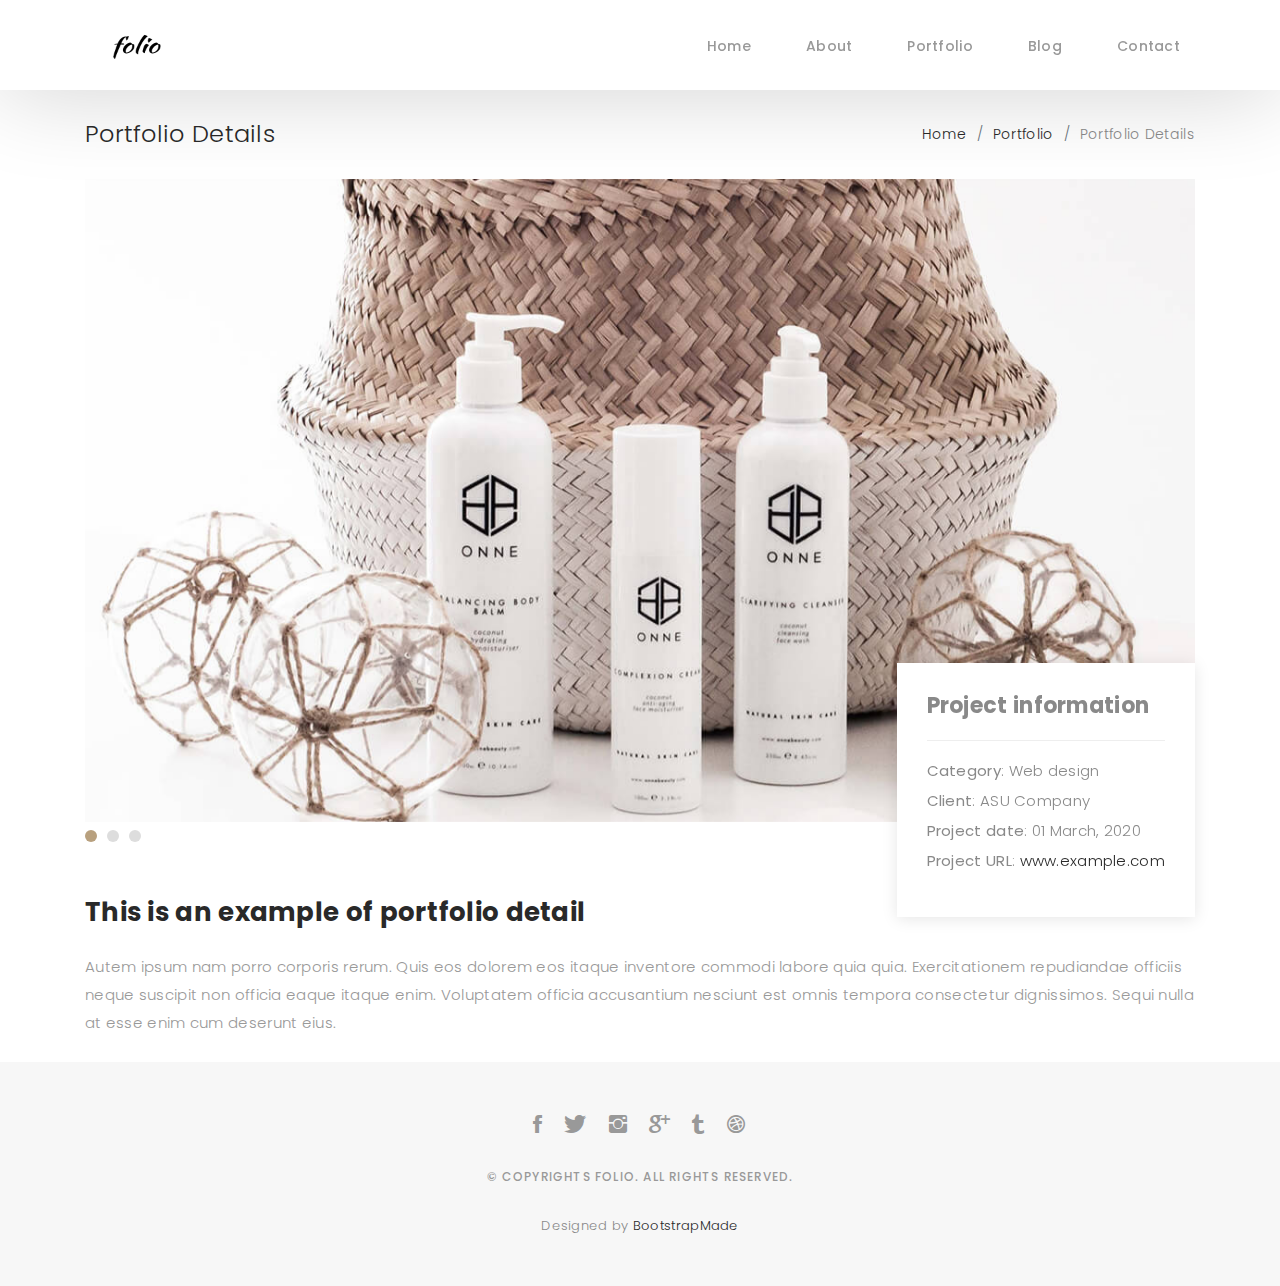
==== portfolio-details.html @ d35673fa "initial commit" ====
<!DOCTYPE html>
<html lang="en">

<head>
  <meta charset="utf-8">
  <meta content="width=device-width, initial-scale=1.0" name="viewport">

  <title>Portfolio Details - Folio Bootstrap Template</title>
  <meta content="" name="descriptison">
  <meta content="" name="keywords">

  <!-- Favicons -->
  <link href="assets/img/favicon.png" rel="icon">
  <link href="assets/img/apple-touch-icon.png" rel="apple-touch-icon">

  <!-- Google Fonts -->
  <link href="https://fonts.googleapis.com/css?family=Poppins:300,300i,400,400i,500,500i,600,600i,700,700i|Playfair+Display:400,400i,500,500i,600,600i,700,700i,900,900i" rel="stylesheet">

  <!-- Vendor CSS Files -->
  <link href="assets/vendor/bootstrap/css/bootstrap.min.css" rel="stylesheet">
  <link href="assets/vendor/hover/hover.min.css" rel="stylesheet">
  <link href="assets/vendor/ionicons/css/ionicons.min.css" rel="stylesheet">
  <link href="assets/vendor/boxicons/css/boxicons.min.css" rel="stylesheet">
  <link href="assets/vendor/venobox/venobox.css" rel="stylesheet">
  <link href="assets/vendor/owl.carousel/assets/owl.carousel.min.css" rel="stylesheet">

  <!-- Template Main CSS File -->
  <link href="assets/css/style.css" rel="stylesheet">

  <!-- =======================================================
  * Template Name: Folio - v2.1.0
  * Template URL: https://bootstrapmade.com/folio-bootstrap-portfolio-template/
  * Author: BootstrapMade.com
  * License: https://bootstrapmade.com/license/
  ======================================================== -->
</head>

<body>

  <!-- ======= Navbar ======= -->
  <nav id="main-nav" class="subpage-nav">
    <div class="row">
      <div class="container">

        <div class="logo">
          <a href="index.html"><img src="assets/img//logo.png" alt="logo"></a>
        </div>

        <div class="responsive"><i data-icon="m" class="ion-navicon-round"></i></div>

        <ul class="nav-menu list-unstyled">
          <li><a href="index.html" class="smoothScroll">Home</a></li>
          <li><a href="#about" class="smoothScroll">About</a></li>
          <li><a href="#portfolio" class="smoothScroll">Portfolio</a></li>
          <li><a href="#journal" class="smoothScroll">Blog</a></li>
          <li><a href="#contact" class="smoothScroll">Contact</a></li>
        </ul>

      </div>
    </div>
  </nav><!-- End Navbar -->

  <main id="main">

    <!-- ======= Breadcrumbs Section ======= -->
    <section class="breadcrumbs">
      <div class="container">

        <div class="d-flex justify-content-between align-items-center">
          <h2>Portfolio Details</h2>
          <ol>
            <li><a href="index.html">Home</a></li>
            <li><a href="portfolio.html">Portfolio</a></li>
            <li>Portfolio Details</li>
          </ol>
        </div>

      </div>
    </section><!-- Breadcrumbs Section -->

    <!-- ======= Portfolio Details Section ======= -->
    <section class="portfolio-details">
      <div class="container">

        <div class="portfolio-details-container">

          <div class="owl-carousel portfolio-details-carousel">
            <img src="assets/img/portfolio/portfolio-details-1.jpg" class="img-fluid" alt="">
            <img src="assets/img/portfolio/portfolio-details-2.jpg" class="img-fluid" alt="">
            <img src="assets/img/portfolio/portfolio-details-3.jpg" class="img-fluid" alt="">
          </div>

          <div class="portfolio-info">
            <h3>Project information</h3>
            <ul>
              <li><strong>Category</strong>: Web design</li>
              <li><strong>Client</strong>: ASU Company</li>
              <li><strong>Project date</strong>: 01 March, 2020</li>
              <li><strong>Project URL</strong>: <a href="#">www.example.com</a></li>
            </ul>
          </div>

        </div>

        <div class="portfolio-description">
          <h2>This is an example of portfolio detail</h2>
          <p>
            Autem ipsum nam porro corporis rerum. Quis eos dolorem eos itaque inventore commodi labore quia quia. Exercitationem repudiandae officiis neque suscipit non officia eaque itaque enim. Voluptatem officia accusantium nesciunt est omnis tempora consectetur dignissimos. Sequi nulla at esse enim cum deserunt eius.
          </p>
        </div>
      </div>
    </section><!-- End Portfolio Details Section -->

  </main><!-- End #main -->

  <!-- ======= Footer ======= -->
  <div id="footer" class="text-center">
    <div class="container">
      <div class="socials-media text-center">

        <ul class="list-unstyled">
          <li><a href="#"><i class="ion-social-facebook"></i></a></li>
          <li><a href="#"><i class="ion-social-twitter"></i></a></li>
          <li><a href="#"><i class="ion-social-instagram"></i></a></li>
          <li><a href="#"><i class="ion-social-googleplus"></i></a></li>
          <li><a href="#"><i class="ion-social-tumblr"></i></a></li>
          <li><a href="#"><i class="ion-social-dribbble"></i></a></li>
        </ul>

      </div>

      <p>&copy; Copyrights Folio. All rights reserved.</p>

      <div class="credits">
        <!--
        All the links in the footer should remain intact.
        You can delete the links only if you purchased the pro version.
        Licensing information: https://bootstrapmade.com/license/
        Purchase the pro version with working PHP/AJAX contact form: https://bootstrapmade.com/buy/?theme=Folio
      -->
        Designed by <a href="https://bootstrapmade.com/">BootstrapMade</a>
      </div>

    </div>
  </div><!-- End Footer -->

  <!-- Vendor JS Files -->
  <script src="assets/vendor/jquery/jquery.min.js"></script>
  <script src="assets/vendor/bootstrap/js/bootstrap.bundle.min.js"></script>
  <script src="assets/vendor/jquery.easing/jquery.easing.min.js"></script>
  <script src="assets/vendor/php-email-form/validate.js"></script>
  <script src="assets/vendor/typed/typed.js"></script>
  <script src="assets/vendor/jquery-sticky/jquery.sticky.js"></script>
  <script src="assets/vendor/isotope-layout/isotope.pkgd.min.js"></script>
  <script src="assets/vendor/venobox/venobox.min.js"></script>
  <script src="assets/vendor/owl.carousel/owl.carousel.min.js"></script>

  <!-- Template Main JS File -->
  <script src="assets/js/main.js"></script>

</body>

</html>
---- assets/vendor/venobox/venobox.css ----
/* ------ venobox.css --------*/
.vbox-overlay *, .vbox-overlay *:before, .vbox-overlay *:after{
    -webkit-backface-visibility: hidden;
    -webkit-box-sizing:border-box;
    -moz-box-sizing:border-box;
    box-sizing:border-box;
}
.vbox-overlay * { 
    -webkit-backface-visibility: visible;
    backface-visibility: visible;
}
.vbox-overlay{
    display: -webkit-flex;
    display: flex;
    -webkit-flex-direction: column;
    flex-direction: column;
    -webkit-justify-content: center;
    justify-content: center;
    -webkit-align-items: center;
    align-items: center;
    position: fixed;
    left: 0;
    top: 0;
    bottom: 0;
    right: 0;
    z-index: 999999;
}

/* ----- navigation ----- */
.vbox-title{
    width: 100%;
    height: 40px;
    float: left;
    text-align: center;
    line-height: 28px;
    font-size: 12px;
    padding: 6px 50px;
    overflow: hidden;
    position: fixed;
    display: none;
    left: 0;
    z-index: 89;
}
.vbox-close{
    cursor: pointer;
    position: fixed;
    top: -1px;
    right: 0;
    width: 50px;
    height: 40px;
    padding: 6px;
    display: block;
    background-position:10px center;
    overflow: hidden;
    font-size: 24px;
    line-height: 1;
    text-align: center;
    z-index: 99;
}
.vbox-left{
    cursor: pointer;
    position: fixed;
    left: 0;
    height: 40px;
    overflow: hidden;
    line-height: 28px;
    font-size: 12px;
    z-index: 99;
    display: flex;
    align-items:center;
}
.vbox-num{
    display: inline-block;
    margin: 6px 0 6px 15px;
}
/* ----- Social share ----- */
.vbox-share{
    line-height: 28px;
    font-size: 12px;
    overflow: hidden;
    position: fixed;
    left: 0;
    z-index: 98;
    display: flex;
    align-items:center;
    justify-content: center;
    width: 100%;
    text-align: center;
}
.vbox-share svg{
    max-height: 28px;
    width: 28px;
    z-index: 10;
    margin-left: 12px;
    margin-top: 6px;
    margin-bottom: 6px;
    vertical-align: middle;
}


/* ----- navigation ARROWS ----- */
.vbox-next, .vbox-prev{
    position: fixed;
    top: 50%;
    margin-top: -15px;
    overflow: hidden;
    cursor: pointer;
    display: block;
    width: 45px;
    height: 45px;
    z-index: 99;
}
.vbox-next span, .vbox-prev span{
    position: relative;
    width: 20px;
    height: 20px;
    border: 2px solid transparent;
    border-top-color: #B6B6B6;
    border-right-color: #B6B6B6;
    text-indent: -100px;
    position: absolute;
    top: 8px;
    display: block;
}
.vbox-prev{
    left: 15px;
}
.vbox-next{
    right: 15px;
}
.vbox-prev span{
    left: 10px;
    -ms-transform: rotate(-135deg);
    -webkit-transform: rotate(-135deg);
    transform: rotate(-135deg);
}
.vbox-next span{
    -ms-transform: rotate(45deg);
    -webkit-transform: rotate(45deg);
    transform: rotate(45deg);
    right: 10px;
}
/* ------- inline window ------ */
.vbox-inline{
    width: 420px;
    height: 315px;
    height: 70vh;
    padding: 10px;
    background: #fff;
    margin: 0 auto;
    overflow: auto;
    text-align: left;
}
/* ------- Video & iFrames window ------ */
.venoframe{
    max-width: 100%;
    width: 100%;
    border: none;
    width: 100%;
    height: 260px;
    height: 70vh;
}
.venoframe.vbvid{
    height: 260px;
}
@media (min-width: 768px) {
    .venoframe, .vbox-inline{
        width: 90%;
        height: 360px;
        height: 70vh;
    }
    .venoframe.vbvid{
        width: 640px;
        height: 360px;
    }
}
@media (min-width: 992px) {
    .venoframe, .vbox-inline{
        max-width: 1200px;
        width: 80%;
        height: 540px;
        height: 70vh;
    }
    .venoframe.vbvid{
        width: 960px;
        height: 540px;
    }
}
/* 
Please do NOT edit this part! 
or at least read this note: http://i.imgur.com/7C0ws9e.gif
*/
.vbox-open{
    overflow: hidden;
}
.vbox-container{
    position: absolute;
    left: 0;
    right: 0;
    top: 0;
    bottom: 0;
    overflow-x: hidden;
    overflow-y: scroll;
    overflow-scrolling: touch;
    -webkit-overflow-scrolling: touch;
    z-index: 20;
    max-height: 100%;

}

.vbox-content{
    text-align: center;
    float: left;
    width: 100%;
    position: relative;
    overflow: hidden;
    padding: 20px 4%;
}
.vbox-container img{
    max-width: 100%;
    height: auto;
}
.vbox-figlio{
    box-shadow: 0 0 12px rgba(0,0,0,0.19), 0 6px 6px rgba(0,0,0,0.23);
    max-width: 100%;
    text-align: initial;
}
img.vbox-figlio{
    -webkit-user-select: none;
-khtml-user-select: none;
-moz-user-select: none;
-o-user-select: none;
user-select: none;
}
.vbox-content.swipe-left{
    margin-left: -200px !important;
}
.vbox-content.swipe-right{
    margin-left: 200px !important;
}
.vbox-animated{
    webkit-transition: margin 300ms ease-out;
    transition: margin 300ms ease-out;
}

/* ---------- preloader ----------
 * SPINKIT 
 * http://tobiasahlin.com/spinkit/
-------------------------------- */
.sk-double-bounce,.sk-rotating-plane{width:40px;height:40px;margin:40px auto}.sk-rotating-plane{background-color:#333;-webkit-animation:sk-rotatePlane 1.2s infinite ease-in-out;animation:sk-rotatePlane 1.2s infinite ease-in-out}@-webkit-keyframes sk-rotatePlane{0%{-webkit-transform:perspective(120px) rotateX(0) rotateY(0);transform:perspective(120px) rotateX(0) rotateY(0)}50%{-webkit-transform:perspective(120px) rotateX(-180.1deg) rotateY(0);transform:perspective(120px) rotateX(-180.1deg) rotateY(0)}100%{-webkit-transform:perspective(120px) rotateX(-180deg) rotateY(-179.9deg);transform:perspective(120px) rotateX(-180deg) rotateY(-179.9deg)}}@keyframes sk-rotatePlane{0%{-webkit-transform:perspective(120px) rotateX(0) rotateY(0);transform:perspective(120px) rotateX(0) rotateY(0)}50%{-webkit-transform:perspective(120px) rotateX(-180.1deg) rotateY(0);transform:perspective(120px) rotateX(-180.1deg) rotateY(0)}100%{-webkit-transform:perspective(120px) rotateX(-180deg) rotateY(-179.9deg);transform:perspective(120px) rotateX(-180deg) rotateY(-179.9deg)}}.sk-double-bounce{position:relative}.sk-double-bounce .sk-child{width:100%;height:100%;border-radius:50%;background-color:#333;opacity:.6;position:absolute;top:0;left:0;-webkit-animation:sk-doubleBounce 2s infinite ease-in-out;animation:sk-doubleBounce 2s infinite ease-in-out}.sk-chasing-dots .sk-child,.sk-spinner-pulse,.sk-three-bounce .sk-child{background-color:#333;border-radius:100%}.sk-double-bounce .sk-double-bounce2{-webkit-animation-delay:-1s;animation-delay:-1s}@-webkit-keyframes sk-doubleBounce{0%,100%{-webkit-transform:scale(0);transform:scale(0)}50%{-webkit-transform:scale(1);transform:scale(1)}}@keyframes sk-doubleBounce{0%,100%{-webkit-transform:scale(0);transform:scale(0)}50%{-webkit-transform:scale(1);transform:scale(1)}}.sk-wave{margin:40px auto;width:50px;height:40px;text-align:center;font-size:10px}.sk-wave .sk-rect{background-color:#333;height:100%;width:6px;display:inline-block;-webkit-animation:sk-waveStretchDelay 1.2s infinite ease-in-out;animation:sk-waveStretchDelay 1.2s infinite ease-in-out}.sk-wave .sk-rect1{-webkit-animation-delay:-1.2s;animation-delay:-1.2s}.sk-wave .sk-rect2{-webkit-animation-delay:-1.1s;animation-delay:-1.1s}.sk-wave .sk-rect3{-webkit-animation-delay:-1s;animation-delay:-1s}.sk-wave .sk-rect4{-webkit-animation-delay:-.9s;animation-delay:-.9s}.sk-wave .sk-rect5{-webkit-animation-delay:-.8s;animation-delay:-.8s}@-webkit-keyframes sk-waveStretchDelay{0%,100%,40%{-webkit-transform:scaleY(.4);transform:scaleY(.4)}20%{-webkit-transform:scaleY(1);transform:scaleY(1)}}@keyframes sk-waveStretchDelay{0%,100%,40%{-webkit-transform:scaleY(.4);transform:scaleY(.4)}20%{-webkit-transform:scaleY(1);transform:scaleY(1)}}.sk-wandering-cubes{margin:40px auto;width:40px;height:40px;position:relative}.sk-wandering-cubes .sk-cube{background-color:#333;width:10px;height:10px;position:absolute;top:0;left:0;-webkit-animation:sk-wanderingCube 1.8s ease-in-out -1.8s infinite both;animation:sk-wanderingCube 1.8s ease-in-out -1.8s infinite both}.sk-chasing-dots,.sk-spinner-pulse{width:40px;height:40px;margin:40px auto}.sk-wandering-cubes .sk-cube2{-webkit-animation-delay:-.9s;animation-delay:-.9s}@-webkit-keyframes sk-wanderingCube{0%{-webkit-transform:rotate(0);transform:rotate(0)}25%{-webkit-transform:translateX(30px) rotate(-90deg) scale(.5);transform:translateX(30px) rotate(-90deg) scale(.5)}50%{-webkit-transform:translateX(30px) translateY(30px) rotate(-179deg);transform:translateX(30px) translateY(30px) rotate(-179deg)}50.1%{-webkit-transform:translateX(30px) translateY(30px) rotate(-180deg);transform:translateX(30px) translateY(30px) rotate(-180deg)}75%{-webkit-transform:translateX(0) translateY(30px) rotate(-270deg) scale(.5);transform:translateX(0) translateY(30px) rotate(-270deg) scale(.5)}100%{-webkit-transform:rotate(-360deg);transform:rotate(-360deg)}}@keyframes sk-wanderingCube{0%{-webkit-transform:rotate(0);transform:rotate(0)}25%{-webkit-transform:translateX(30px) rotate(-90deg) scale(.5);transform:translateX(30px) rotate(-90deg) scale(.5)}50%{-webkit-transform:translateX(30px) translateY(30px) rotate(-179deg);transform:translateX(30px) translateY(30px) rotate(-179deg)}50.1%{-webkit-transform:translateX(30px) translateY(30px) rotate(-180deg);transform:translateX(30px) translateY(30px) rotate(-180deg)}75%{-webkit-transform:translateX(0) translateY(30px) rotate(-270deg) scale(.5);transform:translateX(0) translateY(30px) rotate(-270deg) scale(.5)}100%{-webkit-transform:rotate(-360deg);transform:rotate(-360deg)}}.sk-spinner-pulse{-webkit-animation:sk-pulseScaleOut 1s infinite ease-in-out;animation:sk-pulseScaleOut 1s infinite ease-in-out}@-webkit-keyframes sk-pulseScaleOut{0%{-webkit-transform:scale(0);transform:scale(0)}100%{-webkit-transform:scale(1);transform:scale(1);opacity:0}}@keyframes sk-pulseScaleOut{0%{-webkit-transform:scale(0);transform:scale(0)}100%{-webkit-transform:scale(1);transform:scale(1);opacity:0}}.sk-chasing-dots{position:relative;text-align:center;-webkit-animation:sk-chasingDotsRotate 2s infinite linear;animation:sk-chasingDotsRotate 2s infinite linear}.sk-chasing-dots .sk-child{width:60%;height:60%;display:inline-block;position:absolute;top:0;-webkit-animation:sk-chasingDotsBounce 2s infinite ease-in-out;animation:sk-chasingDotsBounce 2s infinite ease-in-out}.sk-chasing-dots .sk-dot2{top:auto;bottom:0;-webkit-animation-delay:-1s;animation-delay:-1s}@-webkit-keyframes sk-chasingDotsRotate{100%{-webkit-transform:rotate(360deg);transform:rotate(360deg)}}@keyframes sk-chasingDotsRotate{100%{-webkit-transform:rotate(360deg);transform:rotate(360deg)}}@-webkit-keyframes sk-chasingDotsBounce{0%,100%{-webkit-transform:scale(0);transform:scale(0)}50%{-webkit-transform:scale(1);transform:scale(1)}}@keyframes sk-chasingDotsBounce{0%,100%{-webkit-transform:scale(0);transform:scale(0)}50%{-webkit-transform:scale(1);transform:scale(1)}}.sk-three-bounce{margin:40px auto;width:80px;text-align:center}.sk-three-bounce .sk-child{width:20px;height:20px;display:inline-block;-webkit-animation:sk-three-bounce 1.4s ease-in-out 0s infinite both;animation:sk-three-bounce 1.4s ease-in-out 0s infinite both}.sk-circle .sk-child:before,.sk-fading-circle .sk-circle:before{display:block;border-radius:100%;content:'';background-color:#333}.sk-three-bounce .sk-bounce1{-webkit-animation-delay:-.32s;animation-delay:-.32s}.sk-three-bounce .sk-bounce2{-webkit-animation-delay:-.16s;animation-delay:-.16s}@-webkit-keyframes sk-three-bounce{0%,100%,80%{-webkit-transform:scale(0);transform:scale(0)}40%{-webkit-transform:scale(1);transform:scale(1)}}@keyframes sk-three-bounce{0%,100%,80%{-webkit-transform:scale(0);transform:scale(0)}40%{-webkit-transform:scale(1);transform:scale(1)}}.sk-circle{margin:40px auto;width:40px;height:40px;position:relative}.sk-circle .sk-child{width:100%;height:100%;position:absolute;left:0;top:0}.sk-circle .sk-child:before{margin:0 auto;width:15%;height:15%;-webkit-animation:sk-circleBounceDelay 1.2s infinite ease-in-out both;animation:sk-circleBounceDelay 1.2s infinite ease-in-out both}.sk-circle .sk-circle2{-webkit-transform:rotate(30deg);-ms-transform:rotate(30deg);transform:rotate(30deg)}.sk-circle .sk-circle3{-webkit-transform:rotate(60deg);-ms-transform:rotate(60deg);transform:rotate(60deg)}.sk-circle .sk-circle4{-webkit-transform:rotate(90deg);-ms-transform:rotate(90deg);transform:rotate(90deg)}.sk-circle .sk-circle5{-webkit-transform:rotate(120deg);-ms-transform:rotate(120deg);transform:rotate(120deg)}.sk-circle .sk-circle6{-webkit-transform:rotate(150deg);-ms-transform:rotate(150deg);transform:rotate(150deg)}.sk-circle .sk-circle7{-webkit-transform:rotate(180deg);-ms-transform:rotate(180deg);transform:rotate(180deg)}.sk-circle .sk-circle8{-webkit-transform:rotate(210deg);-ms-transform:rotate(210deg);transform:rotate(210deg)}.sk-circle .sk-circle9{-webkit-transform:rotate(240deg);-ms-transform:rotate(240deg);transform:rotate(240deg)}.sk-circle .sk-circle10{-webkit-transform:rotate(270deg);-ms-transform:rotate(270deg);transform:rotate(270deg)}.sk-circle .sk-circle11{-webkit-transform:rotate(300deg);-ms-transform:rotate(300deg);transform:rotate(300deg)}.sk-circle .sk-circle12{-webkit-transform:rotate(330deg);-ms-transform:rotate(330deg);transform:rotate(330deg)}.sk-circle .sk-circle2:before{-webkit-animation-delay:-1.1s;animation-delay:-1.1s}.sk-circle .sk-circle3:before{-webkit-animation-delay:-1s;animation-delay:-1s}.sk-circle .sk-circle4:before{-webkit-animation-delay:-.9s;animation-delay:-.9s}.sk-circle .sk-circle5:before{-webkit-animation-delay:-.8s;animation-delay:-.8s}.sk-circle .sk-circle6:before{-webkit-animation-delay:-.7s;animation-delay:-.7s}.sk-circle .sk-circle7:before{-webkit-animation-delay:-.6s;animation-delay:-.6s}.sk-circle .sk-circle8:before{-webkit-animation-delay:-.5s;animation-delay:-.5s}.sk-circle .sk-circle9:before{-webkit-animation-delay:-.4s;animation-delay:-.4s}.sk-circle .sk-circle10:before{-webkit-animation-delay:-.3s;animation-delay:-.3s}.sk-circle .sk-circle11:before{-webkit-animation-delay:-.2s;animation-delay:-.2s}.sk-circle .sk-circle12:before{-webkit-animation-delay:-.1s;animation-delay:-.1s}@-webkit-keyframes sk-circleBounceDelay{0%,100%,80%{-webkit-transform:scale(0);transform:scale(0)}40%{-webkit-transform:scale(1);transform:scale(1)}}@keyframes sk-circleBounceDelay{0%,100%,80%{-webkit-transform:scale(0);transform:scale(0)}40%{-webkit-transform:scale(1);transform:scale(1)}}.sk-cube-grid{width:40px;height:40px;margin:40px auto}.sk-cube-grid .sk-cube{width:33.33%;height:33.33%;background-color:#333;float:left;-webkit-animation:sk-cubeGridScaleDelay 1.3s infinite ease-in-out;animation:sk-cubeGridScaleDelay 1.3s infinite ease-in-out}.sk-cube-grid .sk-cube1{-webkit-animation-delay:.2s;animation-delay:.2s}.sk-cube-grid .sk-cube2{-webkit-animation-delay:.3s;animation-delay:.3s}.sk-cube-grid .sk-cube3{-webkit-animation-delay:.4s;animation-delay:.4s}.sk-cube-grid .sk-cube4{-webkit-animation-delay:.1s;animation-delay:.1s}.sk-cube-grid .sk-cube5{-webkit-animation-delay:.2s;animation-delay:.2s}.sk-cube-grid .sk-cube6{-webkit-animation-delay:.3s;animation-delay:.3s}.sk-cube-grid .sk-cube7{-webkit-animation-delay:0ms;animation-delay:0ms}.sk-cube-grid .sk-cube8{-webkit-animation-delay:.1s;animation-delay:.1s}.sk-cube-grid .sk-cube9{-webkit-animation-delay:.2s;animation-delay:.2s}@-webkit-keyframes sk-cubeGridScaleDelay{0%,100%,70%{-webkit-transform:scale3D(1,1,1);transform:scale3D(1,1,1)}35%{-webkit-transform:scale3D(0,0,1);transform:scale3D(0,0,1)}}@keyframes sk-cubeGridScaleDelay{0%,100%,70%{-webkit-transform:scale3D(1,1,1);transform:scale3D(1,1,1)}35%{-webkit-transform:scale3D(0,0,1);transform:scale3D(0,0,1)}}.sk-fading-circle{margin:40px auto;width:40px;height:40px;position:relative}.sk-fading-circle .sk-circle{width:100%;height:100%;position:absolute;left:0;top:0}.sk-fading-circle .sk-circle:before{margin:0 auto;width:15%;height:15%;-webkit-animation:sk-circleFadeDelay 1.2s infinite ease-in-out both;animation:sk-circleFadeDelay 1.2s infinite ease-in-out both}.sk-fading-circle .sk-circle2{-webkit-transform:rotate(30deg);-ms-transform:rotate(30deg);transform:rotate(30deg)}.sk-fading-circle .sk-circle3{-webkit-transform:rotate(60deg);-ms-transform:rotate(60deg);transform:rotate(60deg)}.sk-fading-circle .sk-circle4{-webkit-transform:rotate(90deg);-ms-transform:rotate(90deg);transform:rotate(90deg)}.sk-fading-circle .sk-circle5{-webkit-transform:rotate(120deg);-ms-transform:rotate(120deg);transform:rotate(120deg)}.sk-fading-circle .sk-circle6{-webkit-transform:rotate(150deg);-ms-transform:rotate(150deg);transform:rotate(150deg)}.sk-fading-circle .sk-circle7{-webkit-transform:rotate(180deg);-ms-transform:rotate(180deg);transform:rotate(180deg)}.sk-fading-circle .sk-circle8{-webkit-transform:rotate(210deg);-ms-transform:rotate(210deg);transform:rotate(210deg)}.sk-fading-circle .sk-circle9{-webkit-transform:rotate(240deg);-ms-transform:rotate(240deg);transform:rotate(240deg)}.sk-fading-circle .sk-circle10{-webkit-transform:rotate(270deg);-ms-transform:rotate(270deg);transform:rotate(270deg)}.sk-fading-circle .sk-circle11{-webkit-transform:rotate(300deg);-ms-transform:rotate(300deg);transform:rotate(300deg)}.sk-fading-circle .sk-circle12{-webkit-transform:rotate(330deg);-ms-transform:rotate(330deg);transform:rotate(330deg)}.sk-fading-circle .sk-circle2:before{-webkit-animation-delay:-1.1s;animation-delay:-1.1s}.sk-fading-circle .sk-circle3:before{-webkit-animation-delay:-1s;animation-delay:-1s}.sk-fading-circle .sk-circle4:before{-webkit-animation-delay:-.9s;animation-delay:-.9s}.sk-fading-circle .sk-circle5:before{-webkit-animation-delay:-.8s;animation-delay:-.8s}.sk-fading-circle .sk-circle6:before{-webkit-animation-delay:-.7s;animation-delay:-.7s}.sk-fading-circle .sk-circle7:before{-webkit-animation-delay:-.6s;animation-delay:-.6s}.sk-fading-circle .sk-circle8:before{-webkit-animation-delay:-.5s;animation-delay:-.5s}.sk-fading-circle .sk-circle9:before{-webkit-animation-delay:-.4s;animation-delay:-.4s}.sk-fading-circle .sk-circle10:before{-webkit-animation-delay:-.3s;animation-delay:-.3s}.sk-fading-circle .sk-circle11:before{-webkit-animation-delay:-.2s;animation-delay:-.2s}.sk-fading-circle .sk-circle12:before{-webkit-animation-delay:-.1s;animation-delay:-.1s}@-webkit-keyframes sk-circleFadeDelay{0%,100%,39%{opacity:0}40%{opacity:1}}@keyframes sk-circleFadeDelay{0%,100%,39%{opacity:0}40%{opacity:1}}.sk-folding-cube{margin:40px auto;width:40px;height:40px;position:relative;-webkit-transform:rotateZ(45deg);transform:rotateZ(45deg)}.sk-folding-cube .sk-cube{float:left;width:50%;height:50%;position:relative;-webkit-transform:scale(1.1);-ms-transform:scale(1.1);transform:scale(1.1)}.sk-folding-cube .sk-cube:before{content:'';position:absolute;top:0;left:0;width:100%;height:100%;background-color:#333;-webkit-animation:sk-foldCubeAngle 2.4s infinite linear both;animation:sk-foldCubeAngle 2.4s infinite linear both;-webkit-transform-origin:100% 100%;-ms-transform-origin:100% 100%;transform-origin:100% 100%}.sk-folding-cube .sk-cube2{-webkit-transform:scale(1.1) rotateZ(90deg);transform:scale(1.1) rotateZ(90deg)}.sk-folding-cube .sk-cube3{-webkit-transform:scale(1.1) rotateZ(180deg);transform:scale(1.1) rotateZ(180deg)}.sk-folding-cube .sk-cube4{-webkit-transform:scale(1.1) rotateZ(270deg);transform:scale(1.1) rotateZ(270deg)}.sk-folding-cube .sk-cube2:before{-webkit-animation-delay:.3s;animation-delay:.3s}.sk-folding-cube .sk-cube3:before{-webkit-animation-delay:.6s;animation-delay:.6s}.sk-folding-cube .sk-cube4:before{-webkit-animation-delay:.9s;animation-delay:.9s}@-webkit-keyframes sk-foldCubeAngle{0%,10%{-webkit-transform:perspective(140px) rotateX(-180deg);transform:perspective(140px) rotateX(-180deg);opacity:0}25%,75%{-webkit-transform:perspective(140px) rotateX(0);transform:perspective(140px) rotateX(0);opacity:1}100%,90%{-webkit-transform:perspective(140px) rotateY(180deg);transform:perspective(140px) rotateY(180deg);opacity:0}}@keyframes sk-foldCubeAngle{0%,10%{-webkit-transform:perspective(140px) rotateX(-180deg);transform:perspective(140px) rotateX(-180deg);opacity:0}25%,75%{-webkit-transform:perspective(140px) rotateX(0);transform:perspective(140px) rotateX(0);opacity:1}100%,90%{-webkit-transform:perspective(140px) rotateY(180deg);transform:perspective(140px) rotateY(180deg);opacity:0}}
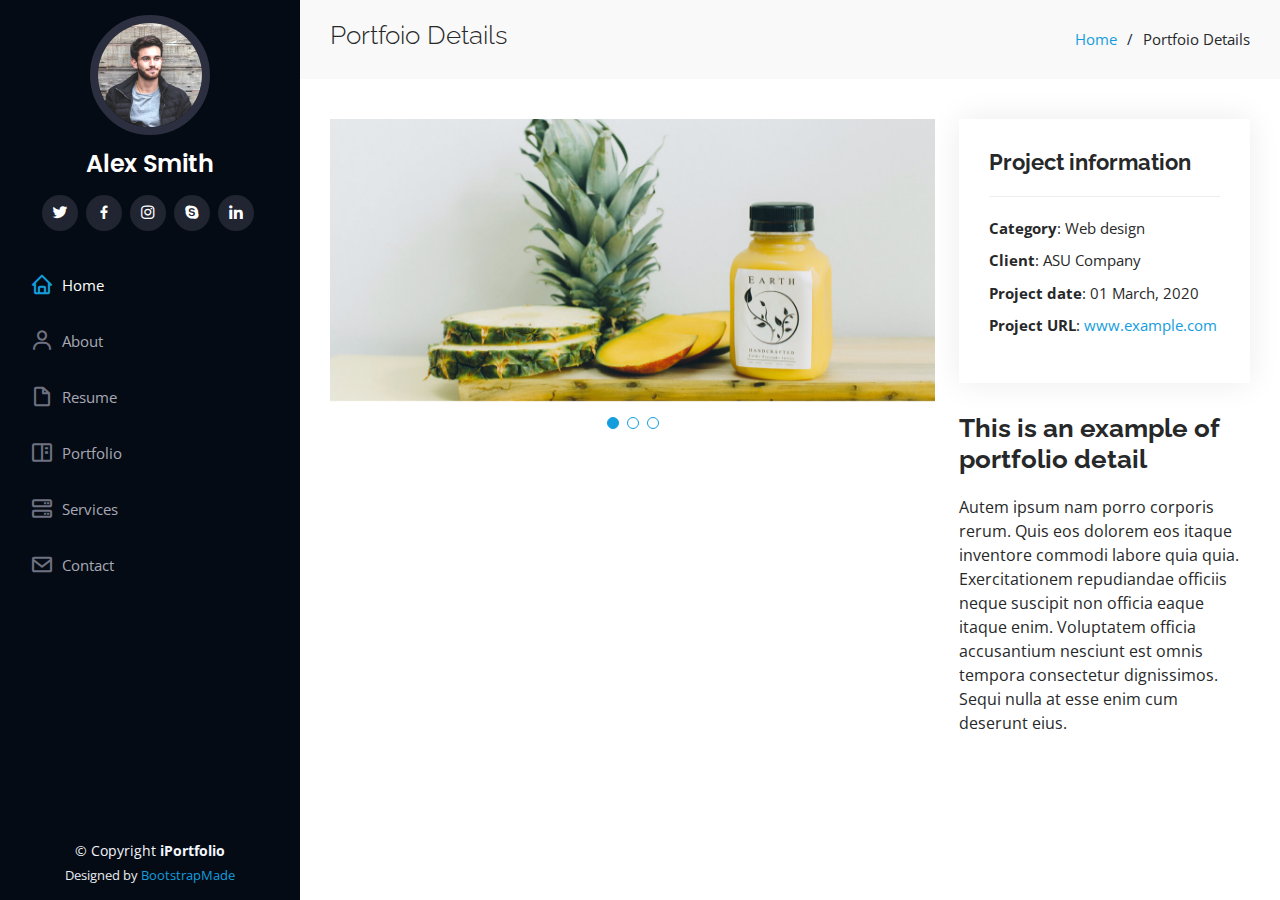
==== commit d8a93b0a: "Added files" ====
--- a/portfolio-details.html
+++ b/portfolio-details.html
@@ -5,8 +5,8 @@
   <meta charset="utf-8">
   <meta content="width=device-width, initial-scale=1.0" name="viewport">
 
-  <title>Portfolio Details - Folio Bootstrap Template</title>
-  <meta content="" name="descriptison">
+  <title>Portfolio Details - iPortfolio Bootstrap Template</title>
+  <meta content="" name="description">
   <meta content="" name="keywords">
 
   <!-- Favicons -->
@@ -14,22 +14,23 @@
   <link href="assets/img/apple-touch-icon.png" rel="apple-touch-icon">
 
   <!-- Google Fonts -->
-  <link href="https://fonts.googleapis.com/css?family=Poppins:300,300i,400,400i,500,500i,600,600i,700,700i|Playfair+Display:400,400i,500,500i,600,600i,700,700i,900,900i" rel="stylesheet">
+  <link href="https://fonts.googleapis.com/css?family=Open+Sans:300,300i,400,400i,600,600i,700,700i|Raleway:300,300i,400,400i,500,500i,600,600i,700,700i|Poppins:300,300i,400,400i,500,500i,600,600i,700,700i" rel="stylesheet">
 
   <!-- Vendor CSS Files -->
+  <link href="assets/vendor/aos/aos.css" rel="stylesheet">
   <link href="assets/vendor/bootstrap/css/bootstrap.min.css" rel="stylesheet">
-  <link href="assets/vendor/hover/hover.min.css" rel="stylesheet">
-  <link href="assets/vendor/ionicons/css/ionicons.min.css" rel="stylesheet">
+  <link href="assets/vendor/bootstrap-icons/bootstrap-icons.css" rel="stylesheet">
   <link href="assets/vendor/boxicons/css/boxicons.min.css" rel="stylesheet">
-  <link href="assets/vendor/venobox/venobox.css" rel="stylesheet">
-  <link href="assets/vendor/owl.carousel/assets/owl.carousel.min.css" rel="stylesheet">
+  <link href="assets/vendor/glightbox/css/glightbox.min.css" rel="stylesheet">
+  <link href="assets/vendor/swiper/swiper-bundle.min.css" rel="stylesheet">
 
   <!-- Template Main CSS File -->
   <link href="assets/css/style.css" rel="stylesheet">
 
   <!-- =======================================================
-  * Template Name: Folio - v2.1.0
-  * Template URL: https://bootstrapmade.com/folio-bootstrap-portfolio-template/
+  * Template Name: iPortfolio
+  * Updated: Jul 27 2023 with Bootstrap v5.3.1
+  * Template URL: https://bootstrapmade.com/iportfolio-bootstrap-portfolio-websites-template/
   * Author: BootstrapMade.com
   * License: https://bootstrapmade.com/license/
   ======================================================== -->
@@ -37,123 +38,135 @@
 
 <body>
 
-  <!-- ======= Navbar ======= -->
-  <nav id="main-nav" class="subpage-nav">
-    <div class="row">
-      <div class="container">
+  <!-- ======= Mobile nav toggle button ======= -->
+  <i class="bi bi-list mobile-nav-toggle d-xl-none"></i>
 
-        <div class="logo">
-          <a href="index.html"><img src="assets/img//logo.png" alt="logo"></a>
+  <!-- ======= Header ======= -->
+  <header id="header">
+    <div class="d-flex flex-column">
+
+      <div class="profile">
+        <img src="assets/img/profile-img.jpg" alt="" class="img-fluid rounded-circle">
+        <h1 class="text-light"><a href="index.html">Alex Smith</a></h1>
+        <div class="social-links mt-3 text-center">
+          <a href="#" class="twitter"><i class="bx bxl-twitter"></i></a>
+          <a href="#" class="facebook"><i class="bx bxl-facebook"></i></a>
+          <a href="#" class="instagram"><i class="bx bxl-instagram"></i></a>
+          <a href="#" class="google-plus"><i class="bx bxl-skype"></i></a>
+          <a href="#" class="linkedin"><i class="bx bxl-linkedin"></i></a>
         </div>
+      </div>
 
-        <div class="responsive"><i data-icon="m" class="ion-navicon-round"></i></div>
-
-        <ul class="nav-menu list-unstyled">
-          <li><a href="index.html" class="smoothScroll">Home</a></li>
-          <li><a href="#about" class="smoothScroll">About</a></li>
-          <li><a href="#portfolio" class="smoothScroll">Portfolio</a></li>
-          <li><a href="#journal" class="smoothScroll">Blog</a></li>
-          <li><a href="#contact" class="smoothScroll">Contact</a></li>
+      <nav id="navbar" class="nav-menu navbar">
+        <ul>
+          <li><a href="#hero" class="nav-link scrollto active"><i class="bx bx-home"></i> <span>Home</span></a></li>
+          <li><a href="#about" class="nav-link scrollto"><i class="bx bx-user"></i> <span>About</span></a></li>
+          <li><a href="#resume" class="nav-link scrollto"><i class="bx bx-file-blank"></i> <span>Resume</span></a></li>
+          <li><a href="#portfolio" class="nav-link scrollto"><i class="bx bx-book-content"></i> <span>Portfolio</span></a></li>
+          <li><a href="#services" class="nav-link scrollto"><i class="bx bx-server"></i> <span>Services</span></a></li>
+          <li><a href="#contact" class="nav-link scrollto"><i class="bx bx-envelope"></i> <span>Contact</span></a></li>
         </ul>
-
-      </div>
+      </nav><!-- .nav-menu -->
     </div>
-  </nav><!-- End Navbar -->
+  </header><!-- End Header -->
 
   <main id="main">
 
-    <!-- ======= Breadcrumbs Section ======= -->
-    <section class="breadcrumbs">
+    <!-- ======= Breadcrumbs ======= -->
+    <section id="breadcrumbs" class="breadcrumbs">
       <div class="container">
 
         <div class="d-flex justify-content-between align-items-center">
-          <h2>Portfolio Details</h2>
+          <h2>Portfoio Details</h2>
           <ol>
             <li><a href="index.html">Home</a></li>
-            <li><a href="portfolio.html">Portfolio</a></li>
-            <li>Portfolio Details</li>
+            <li>Portfoio Details</li>
           </ol>
         </div>
 
       </div>
-    </section><!-- Breadcrumbs Section -->
+    </section><!-- End Breadcrumbs -->
 
     <!-- ======= Portfolio Details Section ======= -->
-    <section class="portfolio-details">
+    <section id="portfolio-details" class="portfolio-details">
       <div class="container">
 
-        <div class="portfolio-details-container">
+        <div class="row gy-4">
 
-          <div class="owl-carousel portfolio-details-carousel">
-            <img src="assets/img/portfolio/portfolio-details-1.jpg" class="img-fluid" alt="">
-            <img src="assets/img/portfolio/portfolio-details-2.jpg" class="img-fluid" alt="">
-            <img src="assets/img/portfolio/portfolio-details-3.jpg" class="img-fluid" alt="">
+          <div class="col-lg-8">
+            <div class="portfolio-details-slider swiper">
+              <div class="swiper-wrapper align-items-center">
+
+                <div class="swiper-slide">
+                  <img src="assets/img/portfolio/portfolio-details-1.jpg" alt="">
+                </div>
+
+                <div class="swiper-slide">
+                  <img src="assets/img/portfolio/portfolio-details-2.jpg" alt="">
+                </div>
+
+                <div class="swiper-slide">
+                  <img src="assets/img/portfolio/portfolio-details-3.jpg" alt="">
+                </div>
+
+              </div>
+              <div class="swiper-pagination"></div>
+            </div>
           </div>
 
-          <div class="portfolio-info">
-            <h3>Project information</h3>
-            <ul>
-              <li><strong>Category</strong>: Web design</li>
-              <li><strong>Client</strong>: ASU Company</li>
-              <li><strong>Project date</strong>: 01 March, 2020</li>
-              <li><strong>Project URL</strong>: <a href="#">www.example.com</a></li>
-            </ul>
+          <div class="col-lg-4">
+            <div class="portfolio-info">
+              <h3>Project information</h3>
+              <ul>
+                <li><strong>Category</strong>: Web design</li>
+                <li><strong>Client</strong>: ASU Company</li>
+                <li><strong>Project date</strong>: 01 March, 2020</li>
+                <li><strong>Project URL</strong>: <a href="#">www.example.com</a></li>
+              </ul>
+            </div>
+            <div class="portfolio-description">
+              <h2>This is an example of portfolio detail</h2>
+              <p>
+                Autem ipsum nam porro corporis rerum. Quis eos dolorem eos itaque inventore commodi labore quia quia. Exercitationem repudiandae officiis neque suscipit non officia eaque itaque enim. Voluptatem officia accusantium nesciunt est omnis tempora consectetur dignissimos. Sequi nulla at esse enim cum deserunt eius.
+              </p>
+            </div>
           </div>
 
         </div>
 
-        <div class="portfolio-description">
-          <h2>This is an example of portfolio detail</h2>
-          <p>
-            Autem ipsum nam porro corporis rerum. Quis eos dolorem eos itaque inventore commodi labore quia quia. Exercitationem repudiandae officiis neque suscipit non officia eaque itaque enim. Voluptatem officia accusantium nesciunt est omnis tempora consectetur dignissimos. Sequi nulla at esse enim cum deserunt eius.
-          </p>
-        </div>
       </div>
     </section><!-- End Portfolio Details Section -->
 
   </main><!-- End #main -->
 
   <!-- ======= Footer ======= -->
-  <div id="footer" class="text-center">
+  <footer id="footer">
     <div class="container">
-      <div class="socials-media text-center">
-
-        <ul class="list-unstyled">
-          <li><a href="#"><i class="ion-social-facebook"></i></a></li>
-          <li><a href="#"><i class="ion-social-twitter"></i></a></li>
-          <li><a href="#"><i class="ion-social-instagram"></i></a></li>
-          <li><a href="#"><i class="ion-social-googleplus"></i></a></li>
-          <li><a href="#"><i class="ion-social-tumblr"></i></a></li>
-          <li><a href="#"><i class="ion-social-dribbble"></i></a></li>
-        </ul>
-
+      <div class="copyright">
+        &copy; Copyright <strong><span>iPortfolio</span></strong>
       </div>
-
-      <p>&copy; Copyrights Folio. All rights reserved.</p>
-
       <div class="credits">
-        <!--
-        All the links in the footer should remain intact.
-        You can delete the links only if you purchased the pro version.
-        Licensing information: https://bootstrapmade.com/license/
-        Purchase the pro version with working PHP/AJAX contact form: https://bootstrapmade.com/buy/?theme=Folio
-      -->
+        <!-- All the links in the footer should remain intact. -->
+        <!-- You can delete the links only if you purchased the pro version. -->
+        <!-- Licensing information: https://bootstrapmade.com/license/ -->
+        <!-- Purchase the pro version with working PHP/AJAX contact form: https://bootstrapmade.com/iportfolio-bootstrap-portfolio-websites-template/ -->
         Designed by <a href="https://bootstrapmade.com/">BootstrapMade</a>
       </div>
+    </div>
+  </footer><!-- End  Footer -->
 
-    </div>
-  </div><!-- End Footer -->
+  <a href="#" class="back-to-top d-flex align-items-center justify-content-center"><i class="bi bi-arrow-up-short"></i></a>
 
   <!-- Vendor JS Files -->
-  <script src="assets/vendor/jquery/jquery.min.js"></script>
+  <script src="assets/vendor/purecounter/purecounter_vanilla.js"></script>
+  <script src="assets/vendor/aos/aos.js"></script>
   <script src="assets/vendor/bootstrap/js/bootstrap.bundle.min.js"></script>
-  <script src="assets/vendor/jquery.easing/jquery.easing.min.js"></script>
+  <script src="assets/vendor/glightbox/js/glightbox.min.js"></script>
+  <script src="assets/vendor/isotope-layout/isotope.pkgd.min.js"></script>
+  <script src="assets/vendor/swiper/swiper-bundle.min.js"></script>
+  <script src="assets/vendor/typed.js/typed.umd.js"></script>
+  <script src="assets/vendor/waypoints/noframework.waypoints.js"></script>
   <script src="assets/vendor/php-email-form/validate.js"></script>
-  <script src="assets/vendor/typed/typed.js"></script>
-  <script src="assets/vendor/jquery-sticky/jquery.sticky.js"></script>
-  <script src="assets/vendor/isotope-layout/isotope.pkgd.min.js"></script>
-  <script src="assets/vendor/venobox/venobox.min.js"></script>
-  <script src="assets/vendor/owl.carousel/owl.carousel.min.js"></script>
 
   <!-- Template Main JS File -->
   <script src="assets/js/main.js"></script>
